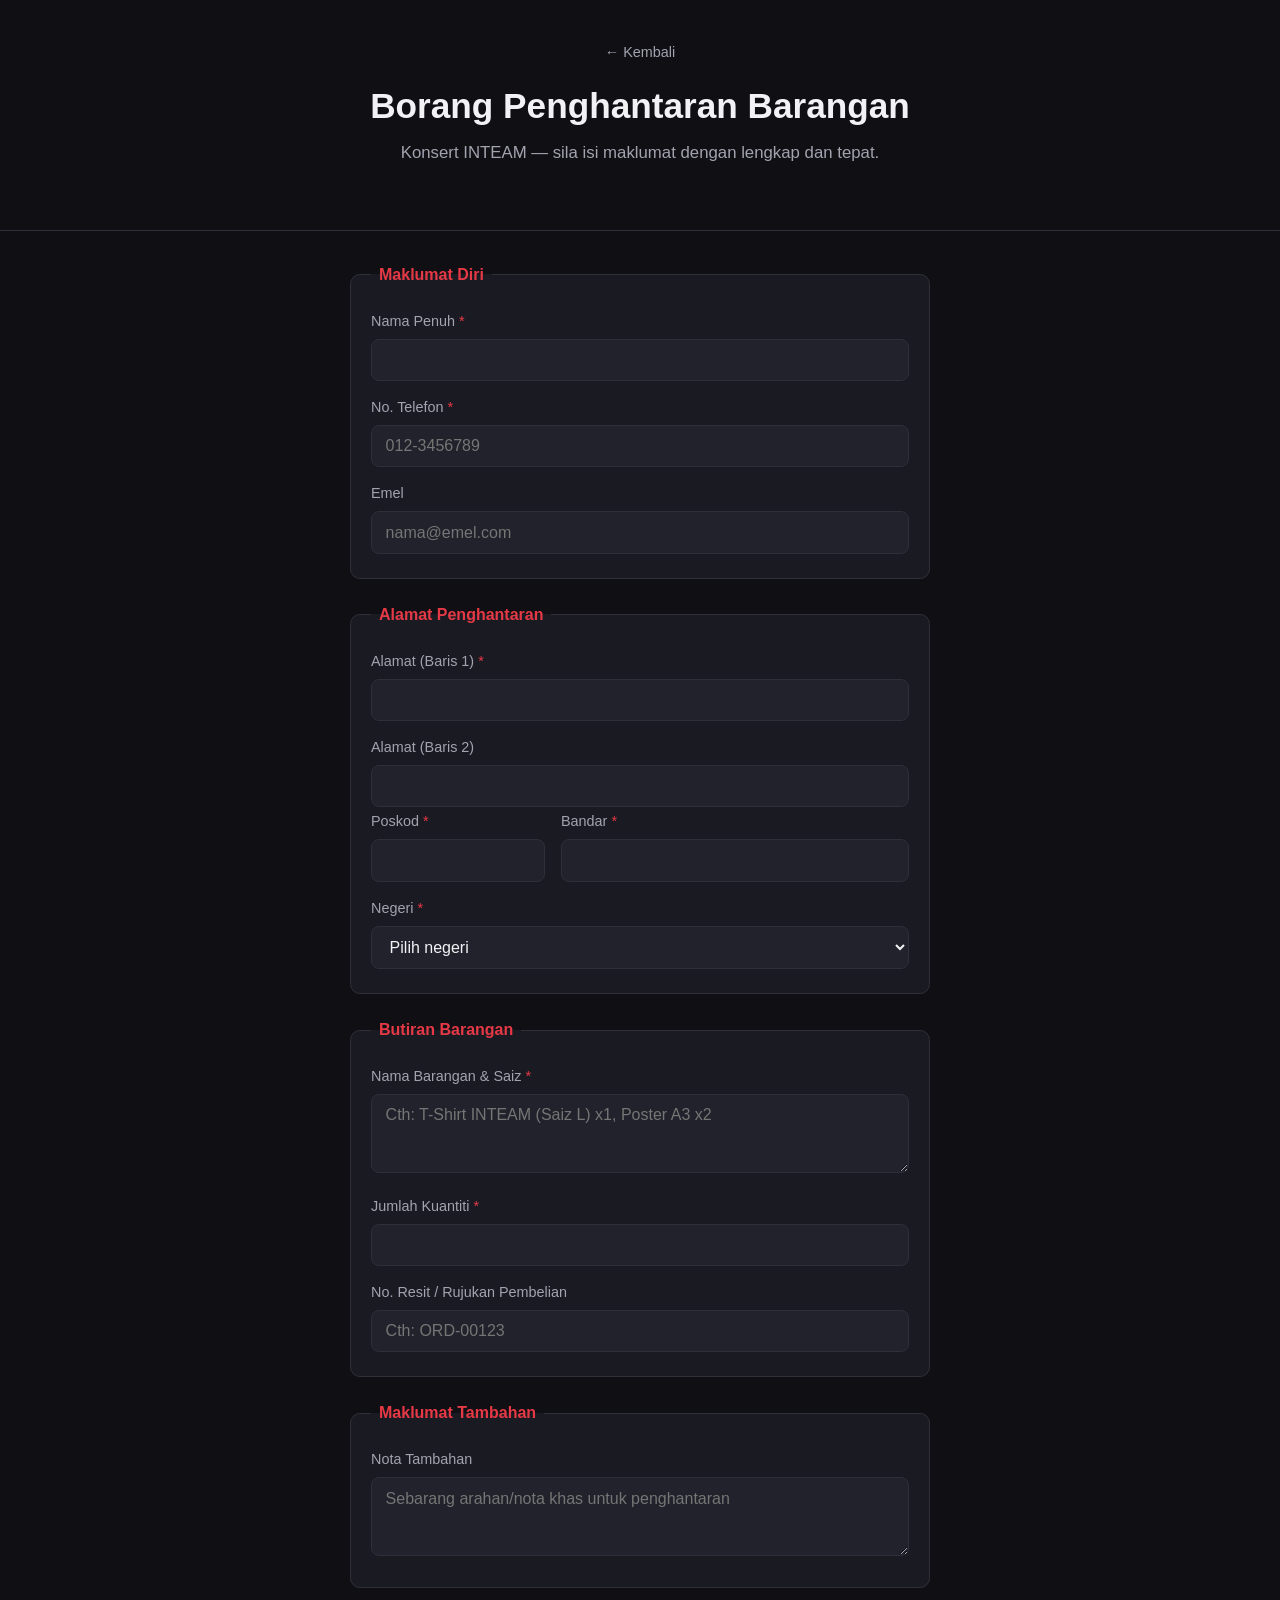
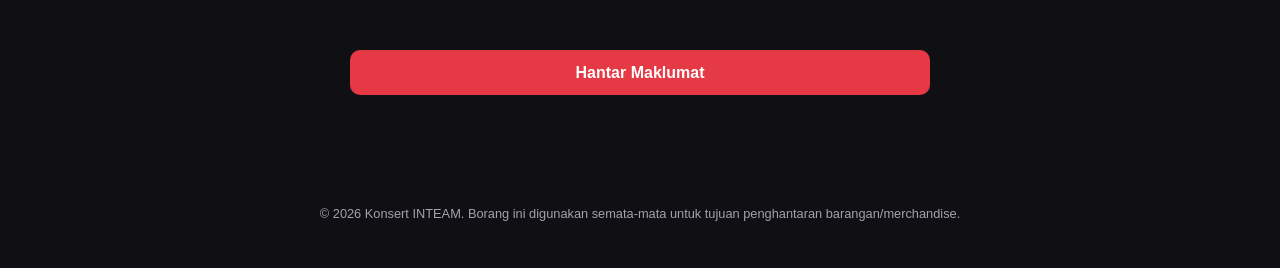
==== form.html @ 43d73769 "Add INTEAM concert postage landing page and form with Google Sheet integration Static landing page +" ====
<!DOCTYPE html>
<html lang="ms">
<head>
<meta charset="UTF-8">
<meta name="viewport" content="width=device-width, initial-scale=1.0">
<title>Borang Penghantaran Barangan — Konsert INTEAM</title>
<link rel="stylesheet" href="style.css">
</head>
<body>
  <header class="page-header">
    <div class="page-header-inner">
      <a href="index.html" class="back-link">&larr; Kembali</a>
      <h1>Borang Penghantaran Barangan</h1>
      <p class="tagline">Konsert INTEAM — sila isi maklumat dengan lengkap dan tepat.</p>
    </div>
  </header>

  <main class="container form-container">
    <form id="postage-form" novalidate>

      <fieldset>
        <legend>Maklumat Diri</legend>

        <label for="fullName">Nama Penuh <span class="required">*</span></label>
        <input type="text" id="fullName" name="fullName" required autocomplete="name">

        <label for="phone">No. Telefon <span class="required">*</span></label>
        <input type="tel" id="phone" name="phone" required autocomplete="tel" placeholder="012-3456789">

        <label for="email">Emel</label>
        <input type="email" id="email" name="email" autocomplete="email" placeholder="nama@emel.com">
      </fieldset>

      <fieldset>
        <legend>Alamat Penghantaran</legend>

        <label for="addressLine1">Alamat (Baris 1) <span class="required">*</span></label>
        <input type="text" id="addressLine1" name="addressLine1" required autocomplete="address-line1">

        <label for="addressLine2">Alamat (Baris 2)</label>
        <input type="text" id="addressLine2" name="addressLine2" autocomplete="address-line2">

        <div class="row">
          <div class="col">
            <label for="postcode">Poskod <span class="required">*</span></label>
            <input type="text" id="postcode" name="postcode" required inputmode="numeric" autocomplete="postal-code">
          </div>
          <div class="col">
            <label for="city">Bandar <span class="required">*</span></label>
            <input type="text" id="city" name="city" required autocomplete="address-level2">
          </div>
        </div>

        <label for="state">Negeri <span class="required">*</span></label>
        <select id="state" name="state" required autocomplete="address-level1">
          <option value="" disabled selected>Pilih negeri</option>
          <option>Johor</option>
          <option>Kedah</option>
          <option>Kelantan</option>
          <option>Melaka</option>
          <option>Negeri Sembilan</option>
          <option>Pahang</option>
          <option>Perak</option>
          <option>Perlis</option>
          <option>Pulau Pinang</option>
          <option>Sabah</option>
          <option>Sarawak</option>
          <option>Selangor</option>
          <option>Terengganu</option>
          <option>W.P. Kuala Lumpur</option>
          <option>W.P. Labuan</option>
          <option>W.P. Putrajaya</option>
        </select>
      </fieldset>

      <fieldset>
        <legend>Butiran Barangan</legend>

        <label for="itemDetails">Nama Barangan &amp; Saiz <span class="required">*</span></label>
        <textarea id="itemDetails" name="itemDetails" rows="3" required
          placeholder="Cth: T-Shirt INTEAM (Saiz L) x1, Poster A3 x2"></textarea>

        <label for="quantity">Jumlah Kuantiti <span class="required">*</span></label>
        <input type="number" id="quantity" name="quantity" min="1" step="1" required>

        <label for="orderRef">No. Resit / Rujukan Pembelian</label>
        <input type="text" id="orderRef" name="orderRef" placeholder="Cth: ORD-00123">
      </fieldset>

      <fieldset>
        <legend>Maklumat Tambahan</legend>
        <label for="notes">Nota Tambahan</label>
        <textarea id="notes" name="notes" rows="3" placeholder="Sebarang arahan/nota khas untuk penghantaran"></textarea>
      </fieldset>

      <div id="form-message" class="form-message" role="status" aria-live="polite"></div>

      <button type="submit" class="btn btn-primary" id="submit-btn">Hantar Maklumat</button>
    </form>
  </main>

  <footer class="site-footer">
    <p>&copy; 2026 Konsert INTEAM. Borang ini digunakan semata-mata untuk tujuan penghantaran barangan/merchandise.</p>
  </footer>

  <script src="config.js"></script>
  <script src="script.js"></script>
</body>
</html>
---- style.css ----
:root {
  --bg: #0f0f14;
  --surface: #1a1a22;
  --surface-2: #22222c;
  --border: #2f2f3a;
  --text: #f2f2f5;
  --text-muted: #a3a3b0;
  --accent: #e63946;
  --accent-hover: #d62839;
  --success: #4caf82;
  --error: #e63946;
  --radius: 10px;
  font-size: 16px;
}

* { box-sizing: border-box; }

body {
  margin: 0;
  font-family: -apple-system, BlinkMacSystemFont, "Segoe UI", Roboto, Helvetica, Arial, sans-serif;
  background: var(--bg);
  color: var(--text);
  line-height: 1.5;
}

.container {
  max-width: 760px;
  margin: 0 auto;
  padding: 2rem 1.25rem 4rem;
}

/* Hero / landing */
.hero {
  background: radial-gradient(circle at top, #2a1015, var(--bg) 70%);
  border-bottom: 1px solid var(--border);
  text-align: center;
  padding: 5rem 1.25rem 4rem;
}

.hero-inner { max-width: 640px; margin: 0 auto; }

.eyebrow {
  text-transform: uppercase;
  letter-spacing: 0.15em;
  font-size: 0.8rem;
  color: var(--accent);
  font-weight: 600;
  margin: 0 0 0.75rem;
}

.hero h1 {
  font-size: clamp(2.2rem, 6vw, 3.2rem);
  margin: 0 0 0.75rem;
  letter-spacing: -0.02em;
}

.tagline {
  color: var(--text-muted);
  font-size: 1.05rem;
  margin: 0 0 2rem;
}

.btn {
  display: inline-block;
  border: none;
  border-radius: var(--radius);
  padding: 0.85rem 1.75rem;
  font-size: 1rem;
  font-weight: 600;
  text-decoration: none;
  cursor: pointer;
  transition: background 0.15s ease, transform 0.05s ease;
}

.btn-primary {
  background: var(--accent);
  color: #fff;
}

.btn-primary:hover { background: var(--accent-hover); }
.btn-primary:active { transform: translateY(1px); }
.btn-primary:disabled { opacity: 0.6; cursor: not-allowed; }

/* Info grid */
.info-grid {
  display: grid;
  gap: 1.25rem;
  grid-template-columns: repeat(auto-fit, minmax(220px, 1fr));
  margin: 2rem 0;
}

.info-card {
  background: var(--surface);
  border: 1px solid var(--border);
  border-radius: var(--radius);
  padding: 1.5rem;
}

.info-card h2 { font-size: 1.05rem; margin-top: 0; }
.info-card p, .info-card ul { color: var(--text-muted); margin-bottom: 0; }
.info-card ul { padding-left: 1.2rem; }
.info-card li { margin-bottom: 0.35rem; }

.cta-block {
  text-align: center;
  border-top: 1px solid var(--border);
  padding-top: 2.5rem;
  margin-top: 2rem;
}

.cta-block h2 { font-size: 1.3rem; margin-bottom: 1.25rem; }

/* Page header (form page) */
.page-header {
  border-bottom: 1px solid var(--border);
  padding: 2.5rem 1.25rem 2rem;
  text-align: center;
}

.page-header-inner { max-width: 640px; margin: 0 auto; position: relative; }

.back-link {
  display: inline-block;
  color: var(--text-muted);
  text-decoration: none;
  font-size: 0.9rem;
  margin-bottom: 1rem;
}

.back-link:hover { color: var(--text); }

.page-header h1 { font-size: clamp(1.6rem, 4vw, 2.2rem); margin: 0 0 0.5rem; }

/* Form */
.form-container { max-width: 620px; }

fieldset {
  border: 1px solid var(--border);
  border-radius: var(--radius);
  padding: 1.25rem 1.25rem 1.5rem;
  margin: 0 0 1.5rem;
  background: var(--surface);
}

legend {
  padding: 0 0.5rem;
  font-weight: 600;
  color: var(--accent);
}

label {
  display: block;
  margin: 1rem 0 0.4rem;
  font-size: 0.9rem;
  color: var(--text-muted);
}

label:first-of-type { margin-top: 0.25rem; }

.required { color: var(--accent); }

input, select, textarea {
  width: 100%;
  padding: 0.7rem 0.85rem;
  border-radius: 8px;
  border: 1px solid var(--border);
  background: var(--surface-2);
  color: var(--text);
  font-size: 1rem;
  font-family: inherit;
}

input:focus, select:focus, textarea:focus {
  outline: none;
  border-color: var(--accent);
}

textarea { resize: vertical; }

.row {
  display: grid;
  grid-template-columns: 1fr 2fr;
  gap: 1rem;
}

.form-message {
  min-height: 1.4rem;
  font-size: 0.9rem;
  margin-bottom: 1rem;
}

.form-message.success { color: var(--success); }
.form-message.error { color: var(--error); }

#submit-btn { width: 100%; }

.site-footer {
  text-align: center;
  color: var(--text-muted);
  font-size: 0.8rem;
  padding: 2rem 1.25rem;
}

@media (max-width: 480px) {
  .row { grid-template-columns: 1fr; }
}
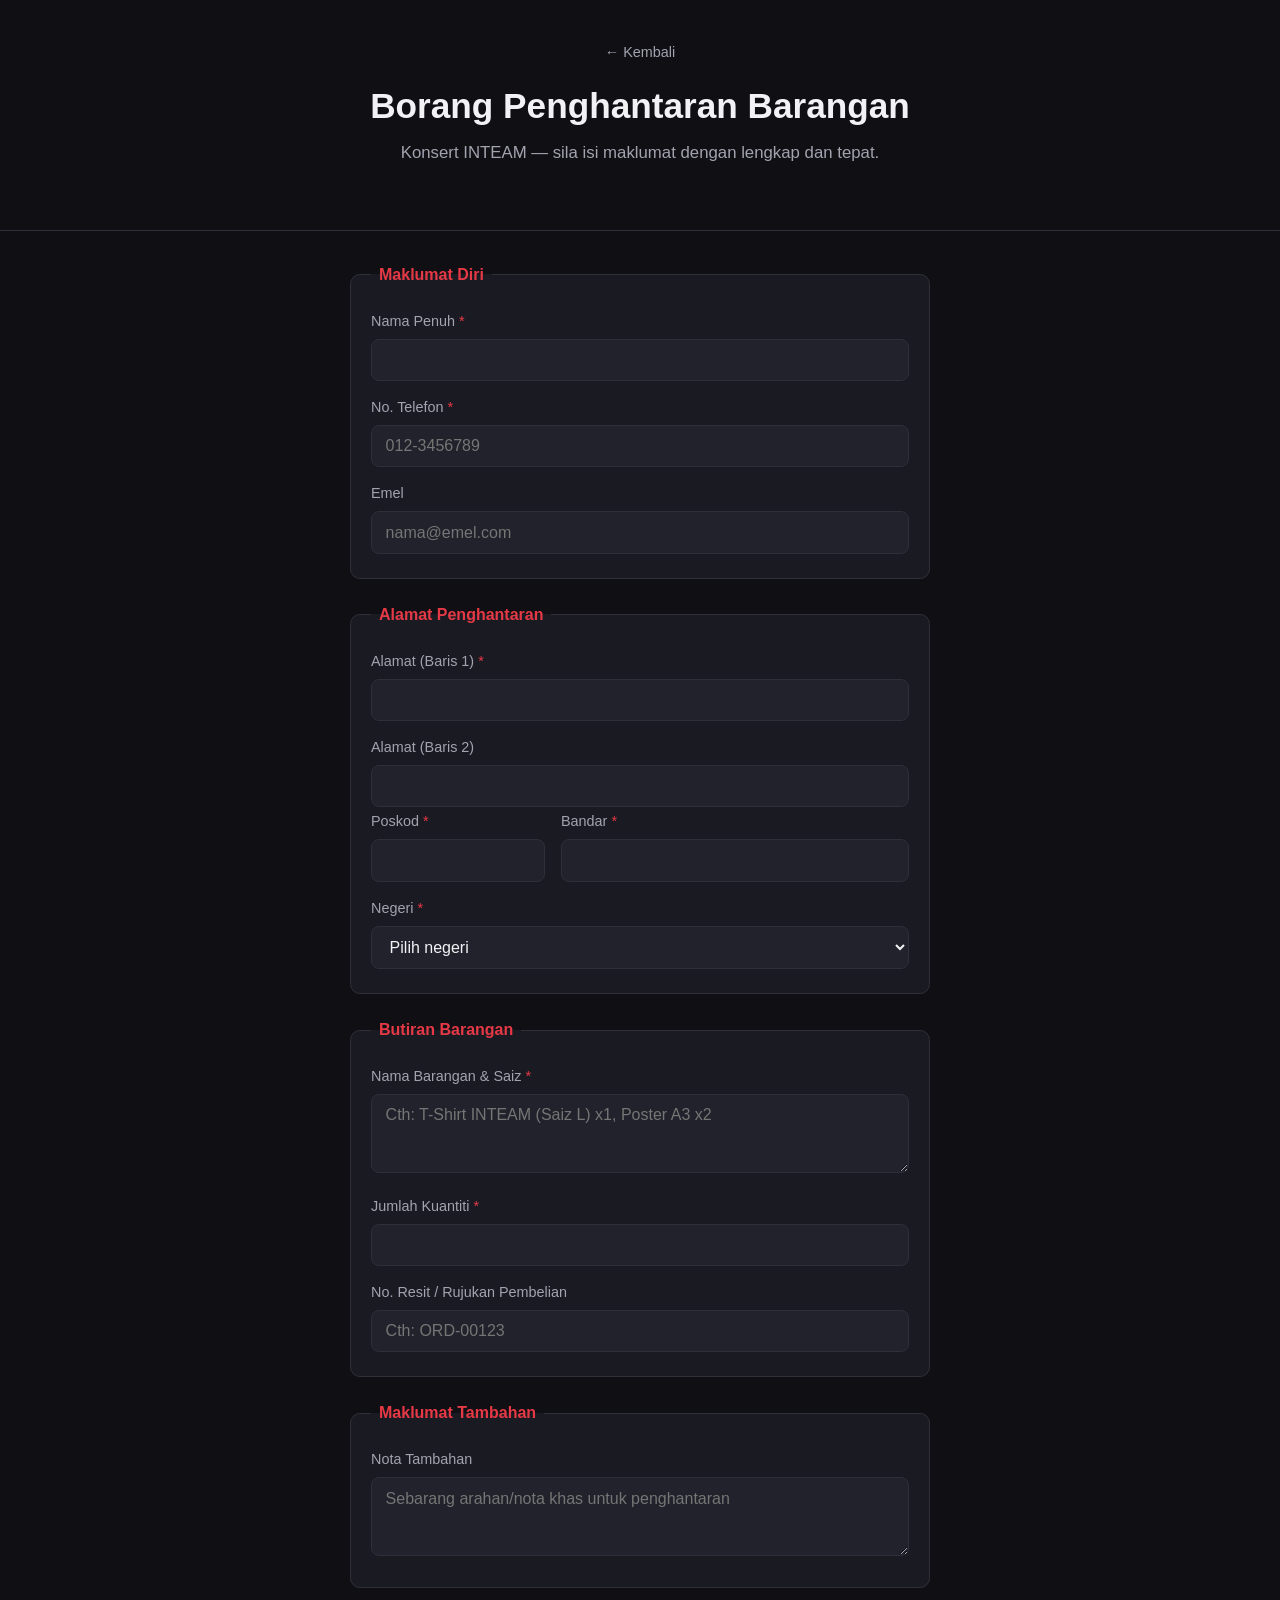
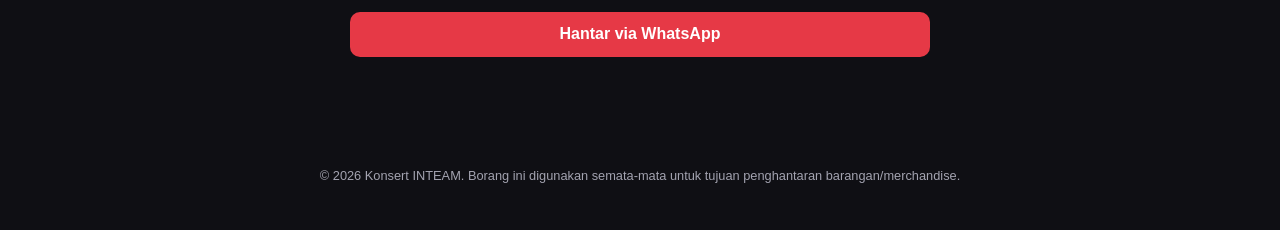
==== commit ec0a3eb8: "Replace Google Sheet/Apps Script backend with direct WhatsApp submission Form now composes a WhatsAp" ====
--- a/form.html
+++ b/form.html
@@ -93,9 +93,7 @@
         <textarea id="notes" name="notes" rows="3" placeholder="Sebarang arahan/nota khas untuk penghantaran"></textarea>
       </fieldset>
 
-      <div id="form-message" class="form-message" role="status" aria-live="polite"></div>
-
-      <button type="submit" class="btn btn-primary" id="submit-btn">Hantar Maklumat</button>
+      <button type="submit" class="btn btn-primary" id="submit-btn">Hantar via WhatsApp</button>
     </form>
   </main>
 
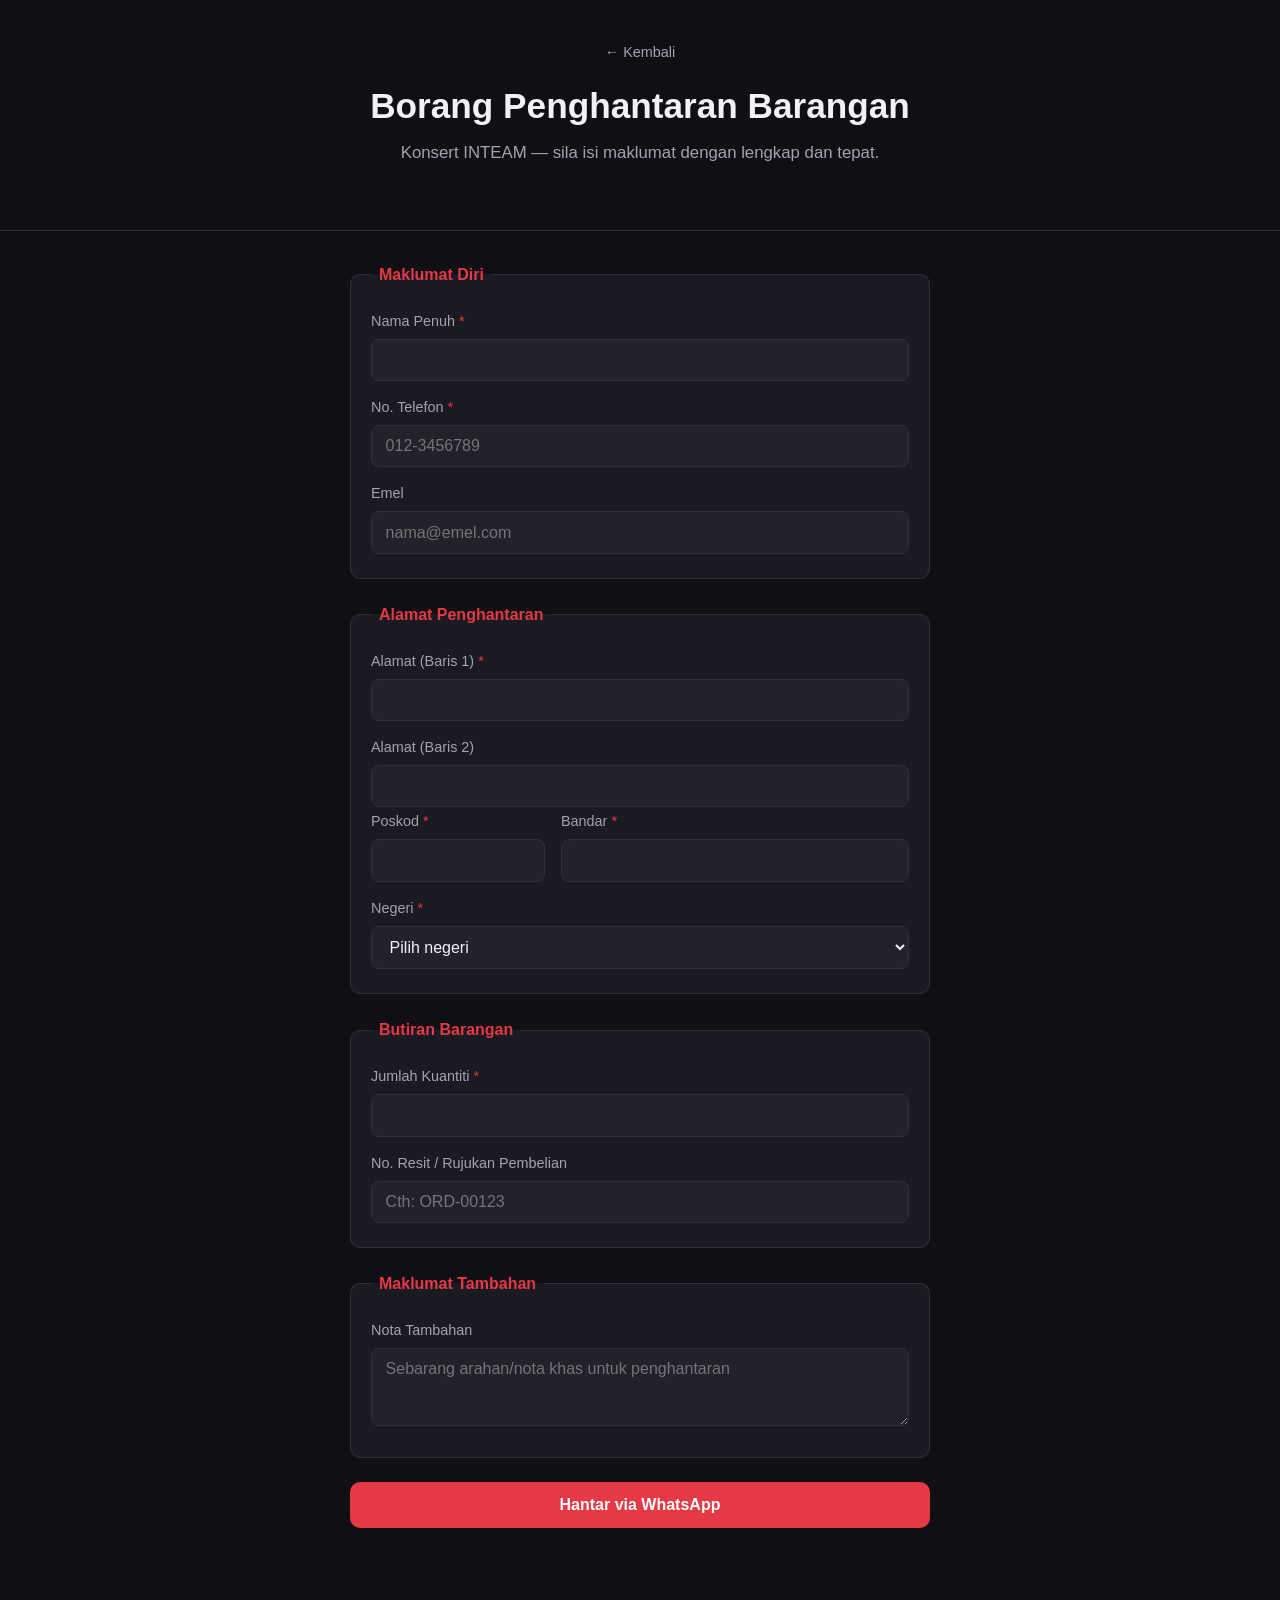
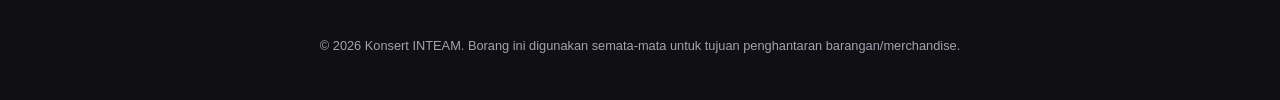
==== commit effe4ad7: "Remove item name/size field from postage form Co-Authored-By: Claude Sonnet 5 <noreply@anthropic.com" ====
--- a/form.html
+++ b/form.html
@@ -76,10 +76,6 @@
       <fieldset>
         <legend>Butiran Barangan</legend>
 
-        <label for="itemDetails">Nama Barangan &amp; Saiz <span class="required">*</span></label>
-        <textarea id="itemDetails" name="itemDetails" rows="3" required
-          placeholder="Cth: T-Shirt INTEAM (Saiz L) x1, Poster A3 x2"></textarea>
-
         <label for="quantity">Jumlah Kuantiti <span class="required">*</span></label>
         <input type="number" id="quantity" name="quantity" min="1" step="1" required>
 
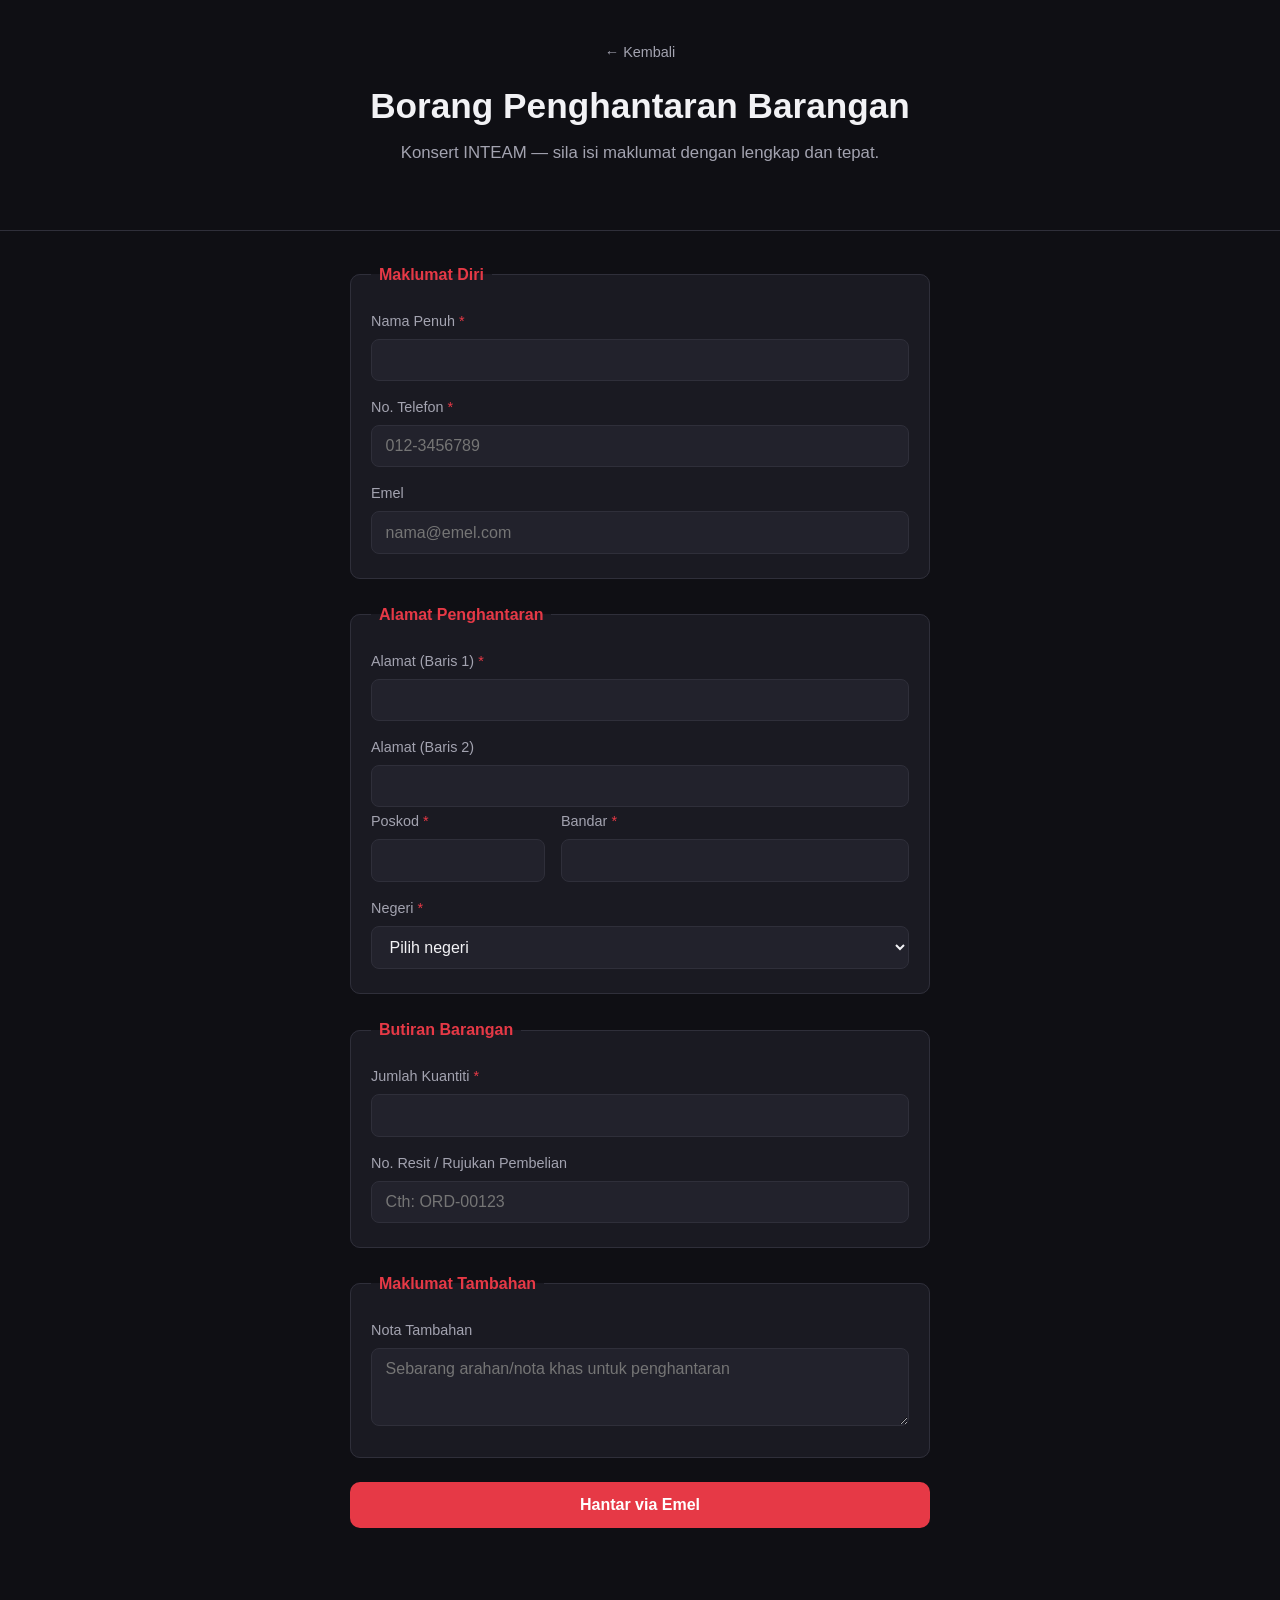
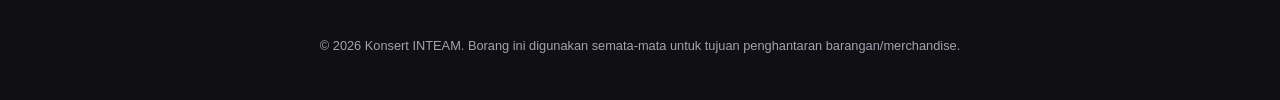
==== commit 39aa4dc8: "Switch form submission from WhatsApp to email Composes a mailto: link to Feedbackinteam@dynopos.my w" ====
--- a/form.html
+++ b/form.html
@@ -89,7 +89,7 @@
         <textarea id="notes" name="notes" rows="3" placeholder="Sebarang arahan/nota khas untuk penghantaran"></textarea>
       </fieldset>
 
-      <button type="submit" class="btn btn-primary" id="submit-btn">Hantar via WhatsApp</button>
+      <button type="submit" class="btn btn-primary" id="submit-btn">Hantar via Emel</button>
     </form>
   </main>
 
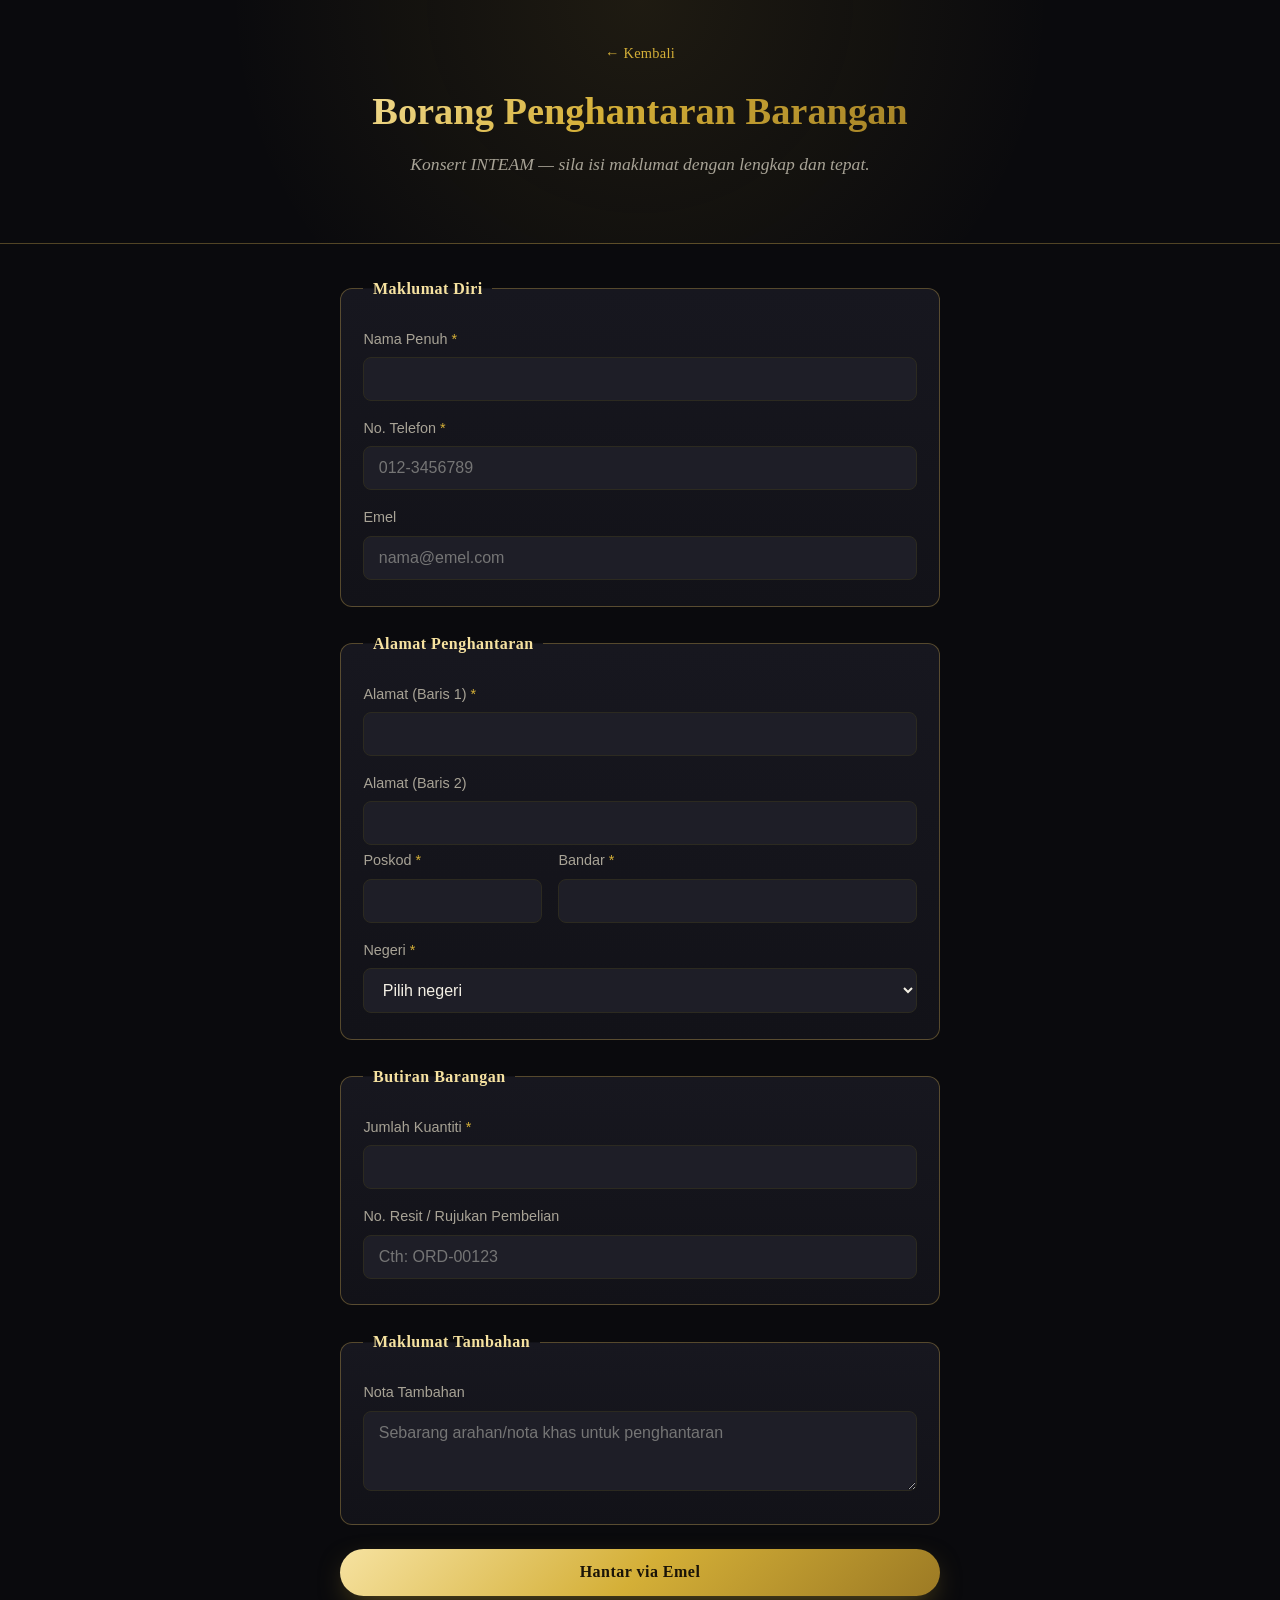
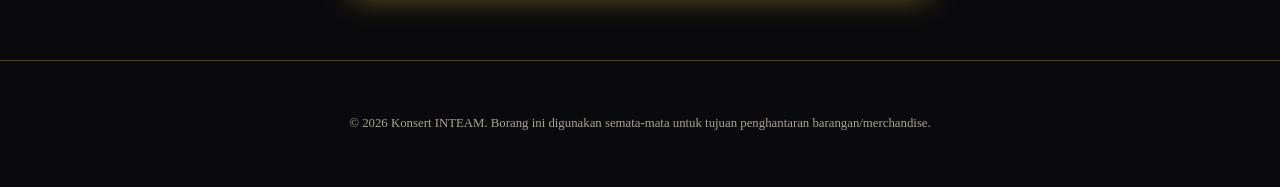
==== commit a24b292f: "Add premium gold/navy design with band photo on landing page Crops the group photo from the concert " ====
--- a/form.html
+++ b/form.html
@@ -10,7 +10,7 @@
   <header class="page-header">
     <div class="page-header-inner">
       <a href="index.html" class="back-link">&larr; Kembali</a>
-      <h1>Borang Penghantaran Barangan</h1>
+      <h1 class="gold-text">Borang Penghantaran Barangan</h1>
       <p class="tagline">Konsert INTEAM — sila isi maklumat dengan lengkap dan tepat.</p>
     </div>
   </header>
--- a/style.css
+++ b/style.css
@@ -1,15 +1,18 @@
 :root {
-  --bg: #0f0f14;
-  --surface: #1a1a22;
-  --surface-2: #22222c;
-  --border: #2f2f3a;
-  --text: #f2f2f5;
-  --text-muted: #a3a3b0;
-  --accent: #e63946;
-  --accent-hover: #d62839;
+  --bg: #0a0a0d;
+  --bg-elevated: #121218;
+  --surface: #17171f;
+  --surface-2: #1e1e27;
+  --border: #2c2a20;
+  --border-gold: rgba(212, 175, 85, 0.35);
+  --text: #f3efe4;
+  --text-muted: #a8a396;
+  --gold-1: #f6e2a0;
+  --gold-2: #d4af37;
+  --gold-3: #9c7a24;
   --success: #4caf82;
-  --error: #e63946;
-  --radius: 10px;
+  --error: #e0715a;
+  --radius: 12px;
   font-size: 16px;
 }
 
@@ -17,68 +20,124 @@
 
 body {
   margin: 0;
-  font-family: -apple-system, BlinkMacSystemFont, "Segoe UI", Roboto, Helvetica, Arial, sans-serif;
+  font-family: Georgia, "Times New Roman", "Noto Serif", serif;
   background: var(--bg);
   color: var(--text);
-  line-height: 1.5;
+  line-height: 1.6;
+}
+
+.gold-text {
+  background: linear-gradient(135deg, var(--gold-1) 0%, var(--gold-2) 45%, var(--gold-3) 100%);
+  -webkit-background-clip: text;
+  background-clip: text;
+  color: transparent;
 }
 
 .container {
-  max-width: 760px;
+  max-width: 780px;
   margin: 0 auto;
   padding: 2rem 1.25rem 4rem;
 }
 
+/* Ornament divider */
+.divider {
+  display: flex;
+  align-items: center;
+  justify-content: center;
+  gap: 0.75rem;
+  margin: 0 auto 1.5rem;
+  max-width: 320px;
+}
+
+.divider::before,
+.divider::after {
+  content: "";
+  flex: 1;
+  height: 1px;
+  background: linear-gradient(90deg, transparent, var(--gold-2), transparent);
+}
+
+.divider span {
+  color: var(--gold-2);
+  font-size: 0.9rem;
+}
+
 /* Hero / landing */
 .hero {
-  background: radial-gradient(circle at top, #2a1015, var(--bg) 70%);
-  border-bottom: 1px solid var(--border);
-  text-align: center;
-  padding: 5rem 1.25rem 4rem;
-}
-
-.hero-inner { max-width: 640px; margin: 0 auto; }
+  position: relative;
+  background:
+    radial-gradient(circle at 50% 0%, rgba(212, 175, 55, 0.12), transparent 60%),
+    var(--bg);
+  border-bottom: 1px solid var(--border-gold);
+  text-align: center;
+  padding: 3.5rem 1.25rem 3rem;
+  overflow: hidden;
+}
+
+.hero-inner { max-width: 640px; margin: 0 auto; position: relative; z-index: 1; }
 
 .eyebrow {
   text-transform: uppercase;
-  letter-spacing: 0.15em;
-  font-size: 0.8rem;
-  color: var(--accent);
+  letter-spacing: 0.35em;
+  font-size: 0.75rem;
+  color: var(--gold-2);
   font-weight: 600;
   margin: 0 0 0.75rem;
 }
 
 .hero h1 {
-  font-size: clamp(2.2rem, 6vw, 3.2rem);
-  margin: 0 0 0.75rem;
-  letter-spacing: -0.02em;
+  font-family: "Palatino Linotype", Palatino, Georgia, serif;
+  font-size: clamp(2.4rem, 7vw, 3.6rem);
+  font-weight: 700;
+  margin: 0 0 0.5rem;
+  letter-spacing: 0.02em;
+}
+
+.hero-photo-frame {
+  margin: 1.75rem auto;
+  max-width: 640px;
+  border-radius: var(--radius);
+  padding: 6px;
+  background: linear-gradient(135deg, var(--gold-1), var(--gold-3));
+  box-shadow: 0 20px 50px -20px rgba(0, 0, 0, 0.8);
+}
+
+.hero-photo-frame img {
+  display: block;
+  width: 100%;
+  height: auto;
+  border-radius: calc(var(--radius) - 3px);
 }
 
 .tagline {
+  font-style: italic;
   color: var(--text-muted);
-  font-size: 1.05rem;
+  font-size: 1.1rem;
   margin: 0 0 2rem;
 }
 
 .btn {
   display: inline-block;
   border: none;
-  border-radius: var(--radius);
-  padding: 0.85rem 1.75rem;
+  border-radius: 999px;
+  padding: 0.9rem 2.25rem;
+  font-family: Georgia, serif;
   font-size: 1rem;
-  font-weight: 600;
+  font-weight: 700;
+  letter-spacing: 0.03em;
   text-decoration: none;
   cursor: pointer;
-  transition: background 0.15s ease, transform 0.05s ease;
+  transition: transform 0.15s ease, box-shadow 0.15s ease;
 }
 
 .btn-primary {
-  background: var(--accent);
-  color: #fff;
-}
-
-.btn-primary:hover { background: var(--accent-hover); }
-.btn-primary:active { transform: translateY(1px); }
+  background: linear-gradient(135deg, var(--gold-1) 0%, var(--gold-2) 50%, var(--gold-3) 100%);
+  color: #1a1408;
+  box-shadow: 0 10px 30px -10px rgba(212, 175, 55, 0.55);
+}
+
+.btn-primary:hover { transform: translateY(-1px); box-shadow: 0 14px 34px -10px rgba(212, 175, 55, 0.7); }
+.btn-primary:active { transform: translateY(0); }
 .btn-primary:disabled { opacity: 0.6; cursor: not-allowed; }
 
 /* Info grid */
@@ -90,62 +149,80 @@
 }
 
 .info-card {
-  background: var(--surface);
-  border: 1px solid var(--border);
+  background: linear-gradient(180deg, var(--surface), var(--bg-elevated));
+  border: 1px solid var(--border-gold);
   border-radius: var(--radius);
-  padding: 1.5rem;
-}
-
-.info-card h2 { font-size: 1.05rem; margin-top: 0; }
+  padding: 1.6rem 1.5rem;
+}
+
+.info-card h2 {
+  font-size: 1.1rem;
+  margin-top: 0;
+  color: var(--gold-1);
+  font-weight: 700;
+}
 .info-card p, .info-card ul { color: var(--text-muted); margin-bottom: 0; }
 .info-card ul { padding-left: 1.2rem; }
-.info-card li { margin-bottom: 0.35rem; }
+.info-card li { margin-bottom: 0.4rem; }
 
 .cta-block {
   text-align: center;
-  border-top: 1px solid var(--border);
-  padding-top: 2.5rem;
+  border-top: 1px solid var(--border-gold);
+  padding-top: 2.75rem;
   margin-top: 2rem;
 }
 
-.cta-block h2 { font-size: 1.3rem; margin-bottom: 1.25rem; }
+.cta-block h2 {
+  font-size: 1.4rem;
+  margin-bottom: 1.5rem;
+  font-weight: 400;
+  font-style: italic;
+  color: var(--text);
+}
 
 /* Page header (form page) */
 .page-header {
-  border-bottom: 1px solid var(--border);
+  border-bottom: 1px solid var(--border-gold);
   padding: 2.5rem 1.25rem 2rem;
   text-align: center;
+  background: radial-gradient(circle at 50% 0%, rgba(212, 175, 55, 0.1), transparent 60%);
 }
 
 .page-header-inner { max-width: 640px; margin: 0 auto; position: relative; }
 
 .back-link {
   display: inline-block;
-  color: var(--text-muted);
+  color: var(--gold-2);
   text-decoration: none;
   font-size: 0.9rem;
   margin-bottom: 1rem;
-}
-
-.back-link:hover { color: var(--text); }
-
-.page-header h1 { font-size: clamp(1.6rem, 4vw, 2.2rem); margin: 0 0 0.5rem; }
+  letter-spacing: 0.02em;
+}
+
+.back-link:hover { color: var(--gold-1); }
+
+.page-header h1 {
+  font-family: "Palatino Linotype", Palatino, Georgia, serif;
+  font-size: clamp(1.7rem, 4.5vw, 2.4rem);
+  margin: 0 0 0.5rem;
+}
 
 /* Form */
-.form-container { max-width: 620px; }
+.form-container { max-width: 640px; }
 
 fieldset {
-  border: 1px solid var(--border);
+  border: 1px solid var(--border-gold);
   border-radius: var(--radius);
-  padding: 1.25rem 1.25rem 1.5rem;
+  padding: 1.4rem 1.4rem 1.6rem;
   margin: 0 0 1.5rem;
-  background: var(--surface);
+  background: linear-gradient(180deg, var(--surface), var(--bg-elevated));
 }
 
 legend {
-  padding: 0 0.5rem;
-  font-weight: 600;
-  color: var(--accent);
+  padding: 0 0.6rem;
+  font-weight: 700;
+  color: var(--gold-1);
+  letter-spacing: 0.03em;
 }
 
 label {
@@ -153,26 +230,28 @@
   margin: 1rem 0 0.4rem;
   font-size: 0.9rem;
   color: var(--text-muted);
+  font-family: -apple-system, BlinkMacSystemFont, "Segoe UI", sans-serif;
 }
 
 label:first-of-type { margin-top: 0.25rem; }
 
-.required { color: var(--accent); }
+.required { color: var(--gold-2); }
 
 input, select, textarea {
   width: 100%;
-  padding: 0.7rem 0.85rem;
+  padding: 0.75rem 0.9rem;
   border-radius: 8px;
   border: 1px solid var(--border);
   background: var(--surface-2);
   color: var(--text);
   font-size: 1rem;
-  font-family: inherit;
+  font-family: -apple-system, BlinkMacSystemFont, "Segoe UI", sans-serif;
 }
 
 input:focus, select:focus, textarea:focus {
   outline: none;
-  border-color: var(--accent);
+  border-color: var(--gold-2);
+  box-shadow: 0 0 0 3px rgba(212, 175, 55, 0.15);
 }
 
 textarea { resize: vertical; }
@@ -187,6 +266,7 @@
   min-height: 1.4rem;
   font-size: 0.9rem;
   margin-bottom: 1rem;
+  font-family: -apple-system, BlinkMacSystemFont, "Segoe UI", sans-serif;
 }
 
 .form-message.success { color: var(--success); }
@@ -198,7 +278,8 @@
   text-align: center;
   color: var(--text-muted);
   font-size: 0.8rem;
-  padding: 2rem 1.25rem;
+  padding: 2.5rem 1.25rem;
+  border-top: 1px solid var(--border-gold);
 }
 
 @media (max-width: 480px) {
